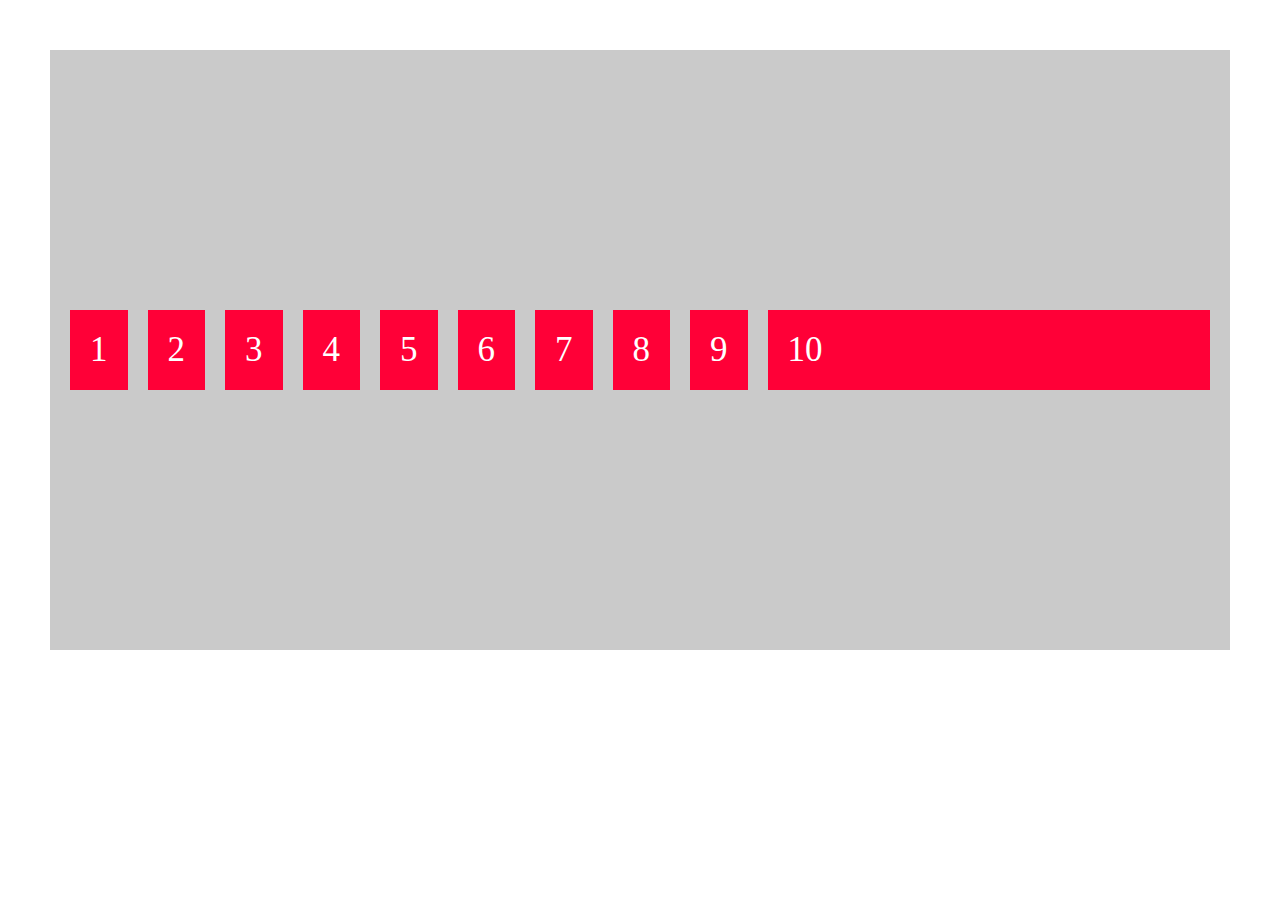
==== fcc_flex.html @ 78d38fb4 "Finish off FCC video refreshing on flex" ====
<!DOCTYPE html>
<html lang="en">
  <head>
    <meta charset="UTF-8" />
    <meta http-equiv="X-UA-Compatible" content="IE=edge" />
    <meta name="viewport" content="width=device-width, initial-scale=1.0" />
    <link rel="stylesheet" href="fcc_flex_style.css" />
    <title>Document</title>
  </head>
  <body>
    <div class="container">
      <div class="item-1 item">1</div>
      <div class="item-2 item">2</div>
      <div class="item-3 item">3</div>
      <div class="item-4 item">4</div>
      <div class="item-5 item">5</div>
      <div class="item-6 item">6</div>
      <div class="item-7 item">7</div>
      <div class="item-8 item">8</div>
      <div class="item-9 item">9</div>
      <div class="item-10 item">10</div>
    </div>
  </body>
</html>
---- fcc_flex_style.css ----
* {
  margin: 0;
  padding: 0;
  box-sizing: border-box;
}

.container {
  background-color: #cacaca;
  padding: 10px;
  margin: 50px;
  height: 600px;
  display: flex;
  flex-direction: row;
  justify-content: center;
  align-items: center;
  flex-wrap: wrap;
  align-content: center;
}

.item {
  background-color: #ff0037;
  color: #fff;
  font-size: 35px;
  padding: 20px;
  margin: 10px;
  /* flex: 1; */
}

.item-1 {
  /* order: 3; */
}

.item-2 {
  /* order: 4; */
}

.item-3 {
  /* height: 150px; */
  /* order: 0; */
}

.item-4 {
  /* font-size: 70px; */
  /* align-self: stretch; */
  /* order: 1; */
}

.item-5 {
  /* order: 2; */
  /* flex-basis: 700px;
  flex-shrink: 1; */
}

.item-10 {
  flex: 1;
}
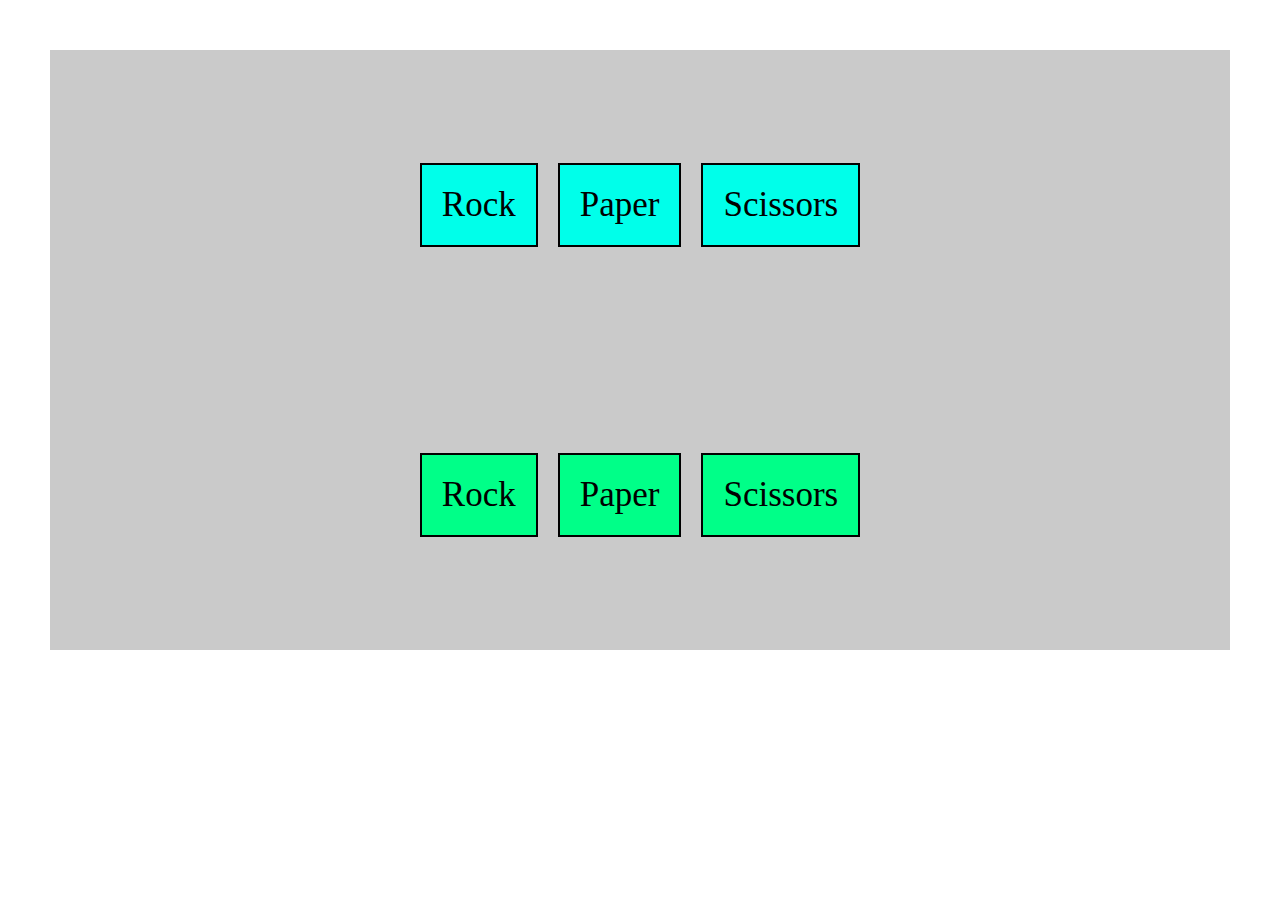
==== commit 90e95aa2: "Create new RPS layout" ====
--- a/fcc_flex.html
+++ b/fcc_flex.html
@@ -8,17 +8,17 @@
     <title>Document</title>
   </head>
   <body>
-    <div class="container">
-      <div class="item-1 item">1</div>
-      <div class="item-2 item">2</div>
-      <div class="item-3 item">3</div>
-      <div class="item-4 item">4</div>
-      <div class="item-5 item">5</div>
-      <div class="item-6 item">6</div>
-      <div class="item-7 item">7</div>
-      <div class="item-8 item">8</div>
-      <div class="item-9 item">9</div>
-      <div class="item-10 item">10</div>
+    <div class="container-1">
+      <div class="computer-container">
+        <div class="computer-weapon-1 computer-weapon">Rock</div>
+        <div class="computer-weapon-2 computer-weapon">Paper</div>
+        <div class="computer-weapon-3 computer-weapon">Scissors</div>
+      </div>
+      <div class="player-container">
+        <div class="player-weapon-1 player-weapon">Rock</div>
+        <div class="player-weapon-2 player-weapon">Paper</div>
+        <div class="player-weapon-3 player-weapon">Scissors</div>
+      </div>
     </div>
   </body>
 </html>
--- a/fcc_flex_style.css
+++ b/fcc_flex_style.css
@@ -4,53 +4,41 @@
   box-sizing: border-box;
 }
 
-.container {
+.container-1 {
   background-color: #cacaca;
   padding: 10px;
   margin: 50px;
   height: 600px;
   display: flex;
-  flex-direction: row;
-  justify-content: center;
+  flex-direction: column;
+  justify-content: space-around;
   align-items: center;
-  flex-wrap: wrap;
-  align-content: center;
 }
 
-.item {
-  background-color: #ff0037;
-  color: #fff;
+.computer-container {
+  display: flex;
+}
+
+.computer-weapon {
+  /* background-color: #ff0037; */
+  background-color: #00ffea;
+  border: 2px solid black;
+
+  color: black;
   font-size: 35px;
   padding: 20px;
   margin: 10px;
-  /* flex: 1; */
 }
 
-.item-1 {
-  /* order: 3; */
+.player-container {
+  display: flex;
 }
 
-.item-2 {
-  /* order: 4; */
+.player-weapon {
+  background-color: #00ff88;
+  border: 2px solid black;
+  color: rgb(0, 0, 0);
+  font-size: 35px;
+  padding: 20px;
+  margin: 10px;
 }
-
-.item-3 {
-  /* height: 150px; */
-  /* order: 0; */
-}
-
-.item-4 {
-  /* font-size: 70px; */
-  /* align-self: stretch; */
-  /* order: 1; */
-}
-
-.item-5 {
-  /* order: 2; */
-  /* flex-basis: 700px;
-  flex-shrink: 1; */
-}
-
-.item-10 {
-  flex: 1;
-}
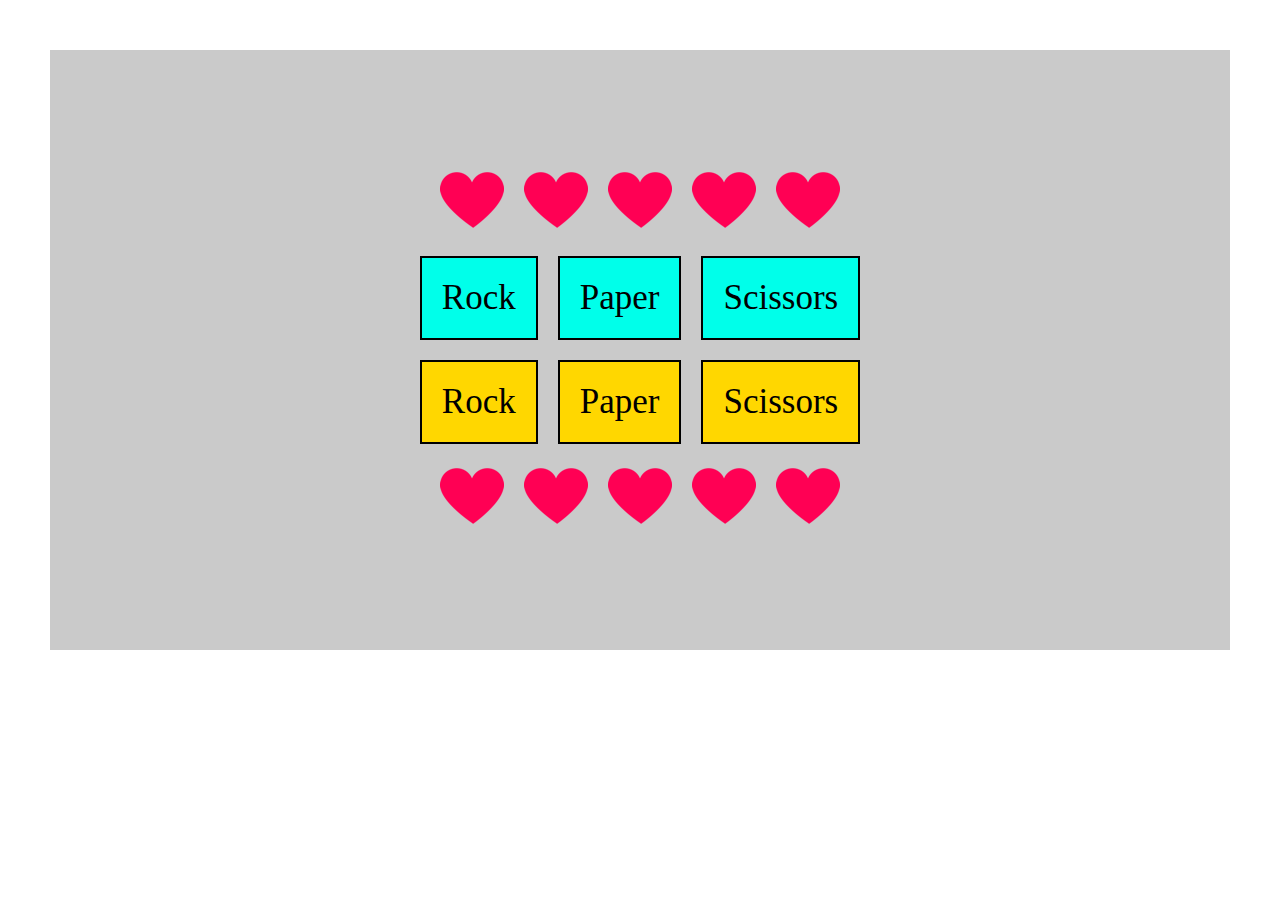
==== commit d01f1eae: "Add hearts to show how many rounds are won" ====
--- a/fcc_flex.html
+++ b/fcc_flex.html
@@ -5,19 +5,62 @@
     <meta http-equiv="X-UA-Compatible" content="IE=edge" />
     <meta name="viewport" content="width=device-width, initial-scale=1.0" />
     <link rel="stylesheet" href="fcc_flex_style.css" />
+    <script src="rps.js" defer></script>
     <title>Document</title>
   </head>
   <body>
     <div class="container-1">
+      <div class="computer-hearts-container">
+        <div class="computer-heart">
+          <img src="images/heart.png" alt="pink heart" />
+        </div>
+        <div class="computer-heart">
+          <img src="images/heart.png" alt="pink heart" />
+        </div>
+        <div class="computer-heart">
+          <img src="images/heart.png" alt="pink heart" />
+        </div>
+        <div class="computer-heart">
+          <img src="images/heart.png" alt="pink heart" />
+        </div>
+        <div class="computer-heart">
+          <img src="images/heart.png" alt="pink heart" />
+        </div>
+      </div>
       <div class="computer-container">
-        <div class="computer-weapon-1 computer-weapon">Rock</div>
-        <div class="computer-weapon-2 computer-weapon">Paper</div>
-        <div class="computer-weapon-3 computer-weapon">Scissors</div>
+        <div id="computer-rock" class="computer-weapon-1 computer-weapon">
+          Rock
+        </div>
+        <div id="computer-paper" class="computer-weapon-2 computer-weapon">
+          Paper
+        </div>
+        <div id="computer-scissors" class="computer-weapon-3 computer-weapon">
+          Scissors
+        </div>
       </div>
       <div class="player-container">
-        <div class="player-weapon-1 player-weapon">Rock</div>
-        <div class="player-weapon-2 player-weapon">Paper</div>
-        <div class="player-weapon-3 player-weapon">Scissors</div>
+        <div id="player-rock" class="player-weapon-1 player-weapon">Rock</div>
+        <div id="player-paper" class="player-weapon-2 player-weapon">Paper</div>
+        <div id="player-scissors" class="player-weapon-3 player-weapon">
+          Scissors
+        </div>
+      </div>
+      <div class="player-hearts-container">
+        <div class="player-heart">
+          <img src="images/heart.png" alt="pink heart" />
+        </div>
+        <div class="player-heart">
+          <img src="images/heart.png" alt="pink heart" />
+        </div>
+        <div class="player-heart">
+          <img src="images/heart.png" alt="pink heart" />
+        </div>
+        <div class="player-heart">
+          <img src="images/heart.png" alt="pink heart" />
+        </div>
+        <div class="player-heart">
+          <img src="images/heart.png" alt="pink heart" />
+        </div>
       </div>
     </div>
   </body>
--- a/fcc_flex_style.css
+++ b/fcc_flex_style.css
@@ -11,8 +11,16 @@
   height: 600px;
   display: flex;
   flex-direction: column;
-  justify-content: space-around;
+  justify-content: center;
   align-items: center;
+}
+
+.computer-hearts-container {
+  display: flex;
+}
+
+.computer-heart {
+  margin: 10px;
 }
 
 .computer-container {
@@ -23,11 +31,11 @@
   /* background-color: #ff0037; */
   background-color: #00ffea;
   border: 2px solid black;
-
   color: black;
   font-size: 35px;
   padding: 20px;
   margin: 10px;
+  transition: background-color 0.5s;
 }
 
 .player-container {
@@ -35,10 +43,24 @@
 }
 
 .player-weapon {
-  background-color: #00ff88;
+  background-color: gold;
   border: 2px solid black;
   color: rgb(0, 0, 0);
   font-size: 35px;
   padding: 20px;
   margin: 10px;
+  transition: background-color 0.5s;
 }
+
+.player-weapon:hover {
+  background-color: rgb(9, 255, 0);
+  /* background-color: rgb(156, 51, 255); */
+}
+
+.player-hearts-container {
+  display: flex;
+}
+
+.player-heart {
+  margin: 10px;
+}
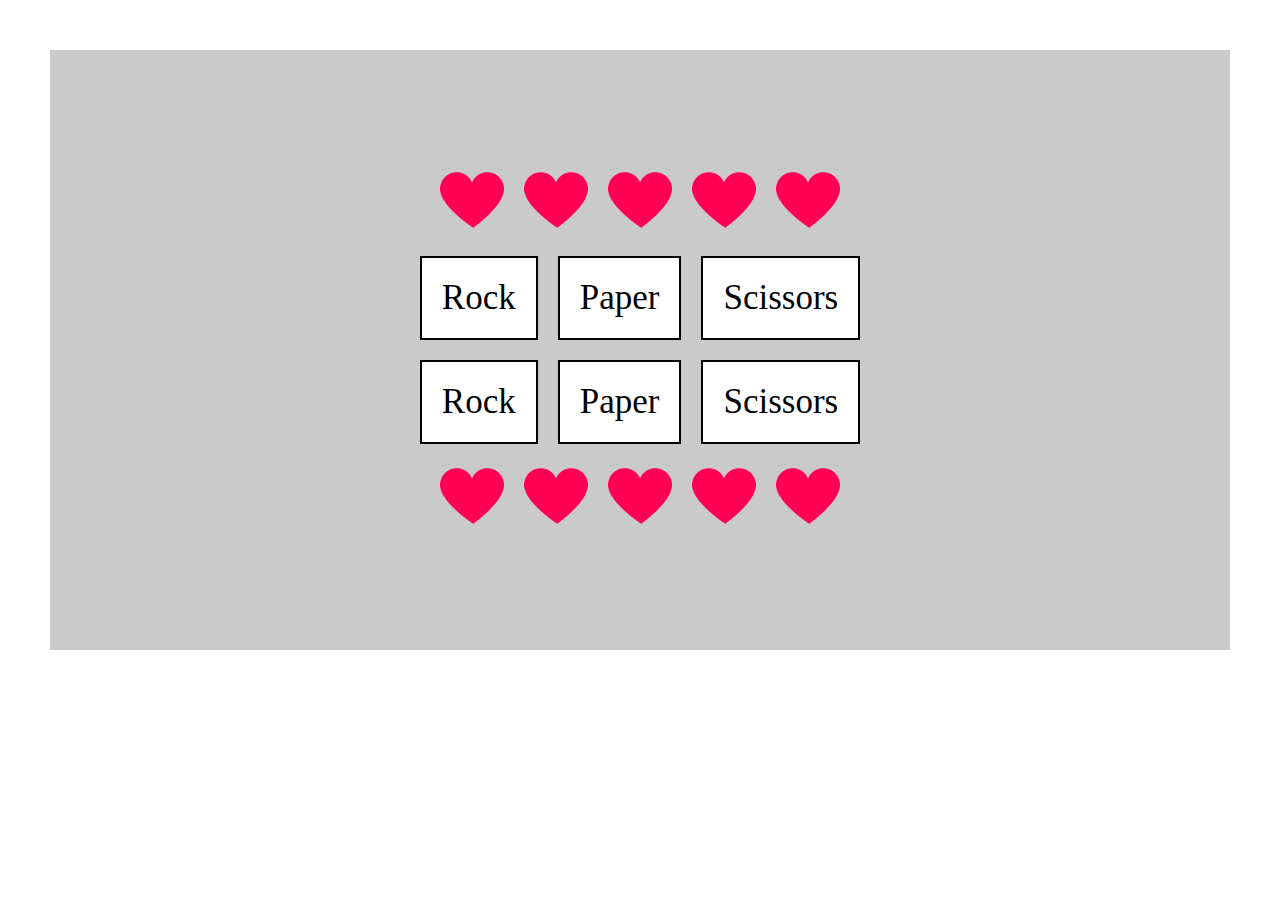
==== commit 0b87f830: "Set computer heart opacity when player wins" ====
--- a/fcc_flex.html
+++ b/fcc_flex.html
@@ -11,19 +11,19 @@
   <body>
     <div class="container-1">
       <div class="computer-hearts-container">
-        <div class="computer-heart">
+        <div class="computer-heart-0 computer-heart">
           <img src="images/heart.png" alt="pink heart" />
         </div>
-        <div class="computer-heart">
+        <div class="computer-heart-1 computer-heart">
           <img src="images/heart.png" alt="pink heart" />
         </div>
-        <div class="computer-heart">
+        <div class="computer-heart-2 computer-heart">
           <img src="images/heart.png" alt="pink heart" />
         </div>
-        <div class="computer-heart">
+        <div class="computer-heart-3 computer-heart">
           <img src="images/heart.png" alt="pink heart" />
         </div>
-        <div class="computer-heart">
+        <div class="computer-heart-4 computer-heart">
           <img src="images/heart.png" alt="pink heart" />
         </div>
       </div>
@@ -46,19 +46,19 @@
         </div>
       </div>
       <div class="player-hearts-container">
-        <div class="player-heart">
+        <div class="player-heart-0 player-heart">
           <img src="images/heart.png" alt="pink heart" />
         </div>
-        <div class="player-heart">
+        <div class="player-heart-1 player-heart">
           <img src="images/heart.png" alt="pink heart" />
         </div>
-        <div class="player-heart">
+        <div class="player-heart-2 player-heart">
           <img src="images/heart.png" alt="pink heart" />
         </div>
-        <div class="player-heart">
+        <div class="player-heart-3 player-heart">
           <img src="images/heart.png" alt="pink heart" />
         </div>
-        <div class="player-heart">
+        <div class="player-heart-4 player-heart">
           <img src="images/heart.png" alt="pink heart" />
         </div>
       </div>
--- a/fcc_flex_style.css
+++ b/fcc_flex_style.css
@@ -29,7 +29,7 @@
 
 .computer-weapon {
   /* background-color: #ff0037; */
-  background-color: #00ffea;
+  background-color: white;
   border: 2px solid black;
   color: black;
   font-size: 35px;
@@ -38,12 +38,17 @@
   transition: background-color 0.5s;
 }
 
+.computer-weapon:hover {
+  cursor: not-allowed;
+  /* background-color: rgb(156, 51, 255); */
+}
+
 .player-container {
   display: flex;
 }
 
 .player-weapon {
-  background-color: gold;
+  background-color: white;
   border: 2px solid black;
   color: rgb(0, 0, 0);
   font-size: 35px;
@@ -54,6 +59,7 @@
 
 .player-weapon:hover {
   background-color: rgb(9, 255, 0);
+  cursor: pointer;
   /* background-color: rgb(156, 51, 255); */
 }
 
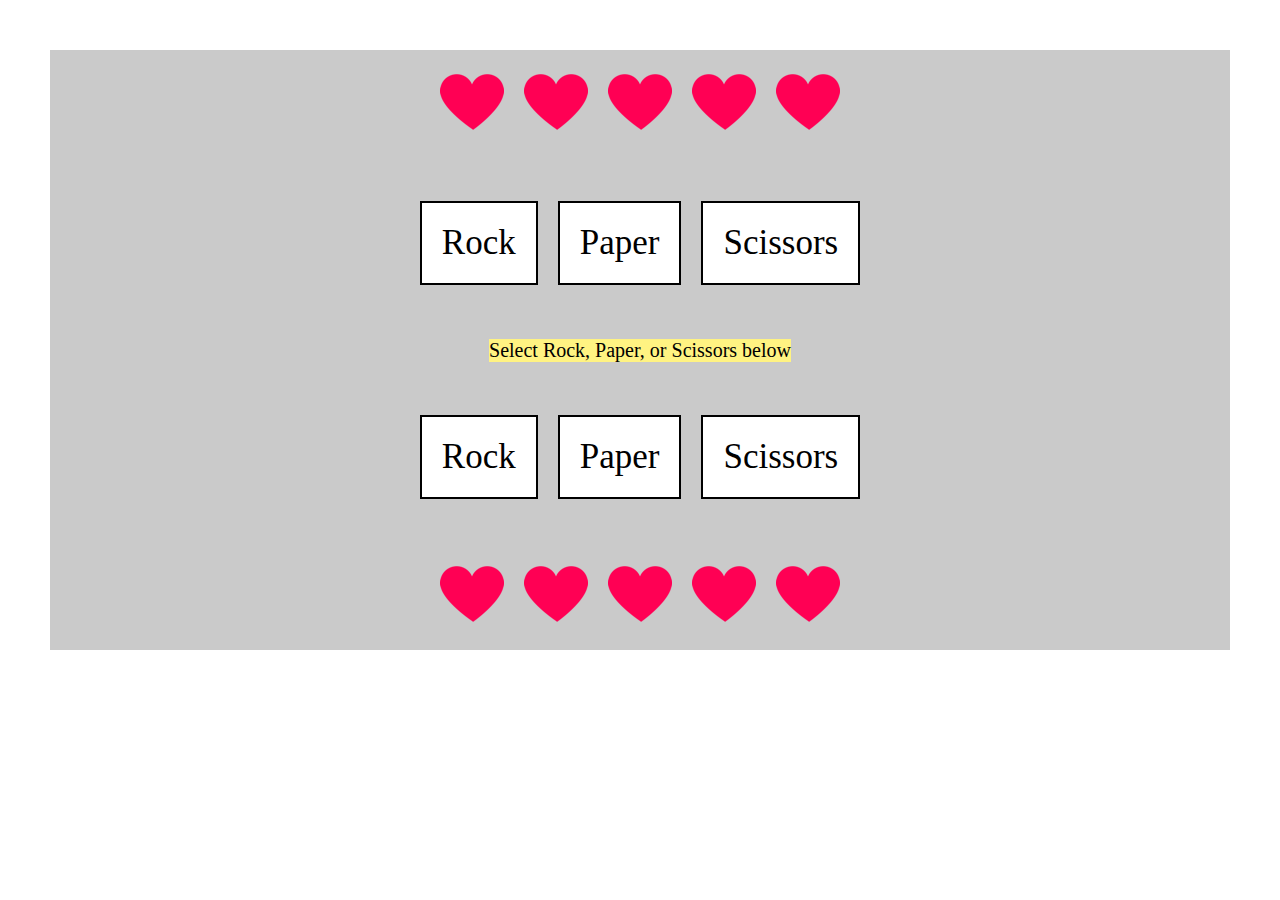
==== commit 3c4c5f67: "Show messages in div instead of Alert which blocks dom" ====
--- a/fcc_flex.html
+++ b/fcc_flex.html
@@ -11,19 +11,19 @@
   <body>
     <div class="container-1">
       <div class="computer-hearts-container">
-        <div class="computer-heart-0 computer-heart">
+        <div class="computer-heart-0 computer-heart heart">
           <img src="images/heart.png" alt="pink heart" />
         </div>
-        <div class="computer-heart-1 computer-heart">
+        <div class="computer-heart-1 computer-heart heart">
           <img src="images/heart.png" alt="pink heart" />
         </div>
-        <div class="computer-heart-2 computer-heart">
+        <div class="computer-heart-2 computer-heart heart">
           <img src="images/heart.png" alt="pink heart" />
         </div>
-        <div class="computer-heart-3 computer-heart">
+        <div class="computer-heart-3 computer-heart heart">
           <img src="images/heart.png" alt="pink heart" />
         </div>
-        <div class="computer-heart-4 computer-heart">
+        <div class="computer-heart-4 computer-heart heart">
           <img src="images/heart.png" alt="pink heart" />
         </div>
       </div>
@@ -38,6 +38,7 @@
           Scissors
         </div>
       </div>
+      <div class="messages">Select Rock, Paper, or Scissors below</div>
       <div class="player-container">
         <div id="player-rock" class="player-weapon-1 player-weapon">Rock</div>
         <div id="player-paper" class="player-weapon-2 player-weapon">Paper</div>
@@ -46,19 +47,19 @@
         </div>
       </div>
       <div class="player-hearts-container">
-        <div class="player-heart-0 player-heart">
+        <div class="player-heart-0 player-heart heart">
           <img src="images/heart.png" alt="pink heart" />
         </div>
-        <div class="player-heart-1 player-heart">
+        <div class="player-heart-1 player-heart heart">
           <img src="images/heart.png" alt="pink heart" />
         </div>
-        <div class="player-heart-2 player-heart">
+        <div class="player-heart-2 player-heart heart">
           <img src="images/heart.png" alt="pink heart" />
         </div>
-        <div class="player-heart-3 player-heart">
+        <div class="player-heart-3 player-heart heart">
           <img src="images/heart.png" alt="pink heart" />
         </div>
-        <div class="player-heart-4 player-heart">
+        <div class="player-heart-4 player-heart heart">
           <img src="images/heart.png" alt="pink heart" />
         </div>
       </div>
--- a/fcc_flex_style.css
+++ b/fcc_flex_style.css
@@ -11,7 +11,7 @@
   height: 600px;
   display: flex;
   flex-direction: column;
-  justify-content: center;
+  justify-content: space-between;
   align-items: center;
 }
 
@@ -70,3 +70,8 @@
 .player-heart {
   margin: 10px;
 }
+
+.messages {
+  background-color: rgb(255, 243, 130);
+  font-size: 20px;
+}
